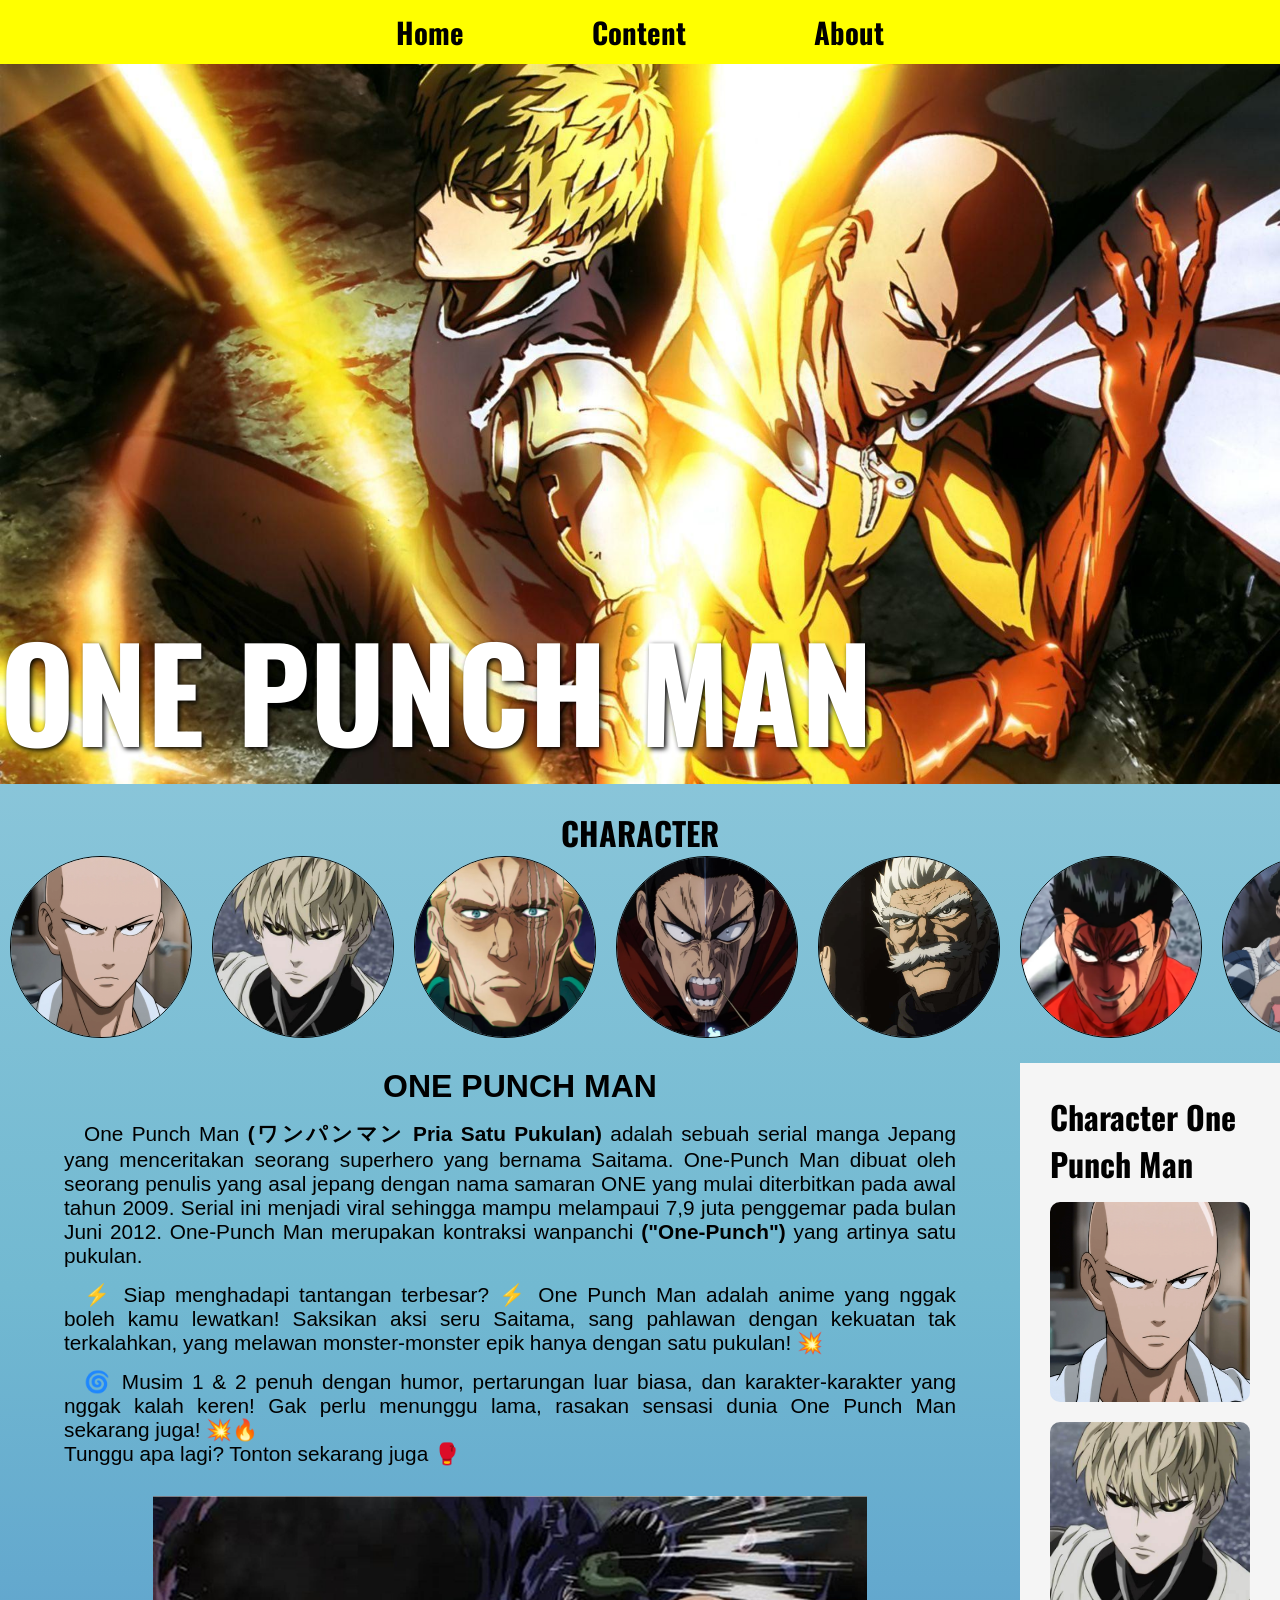
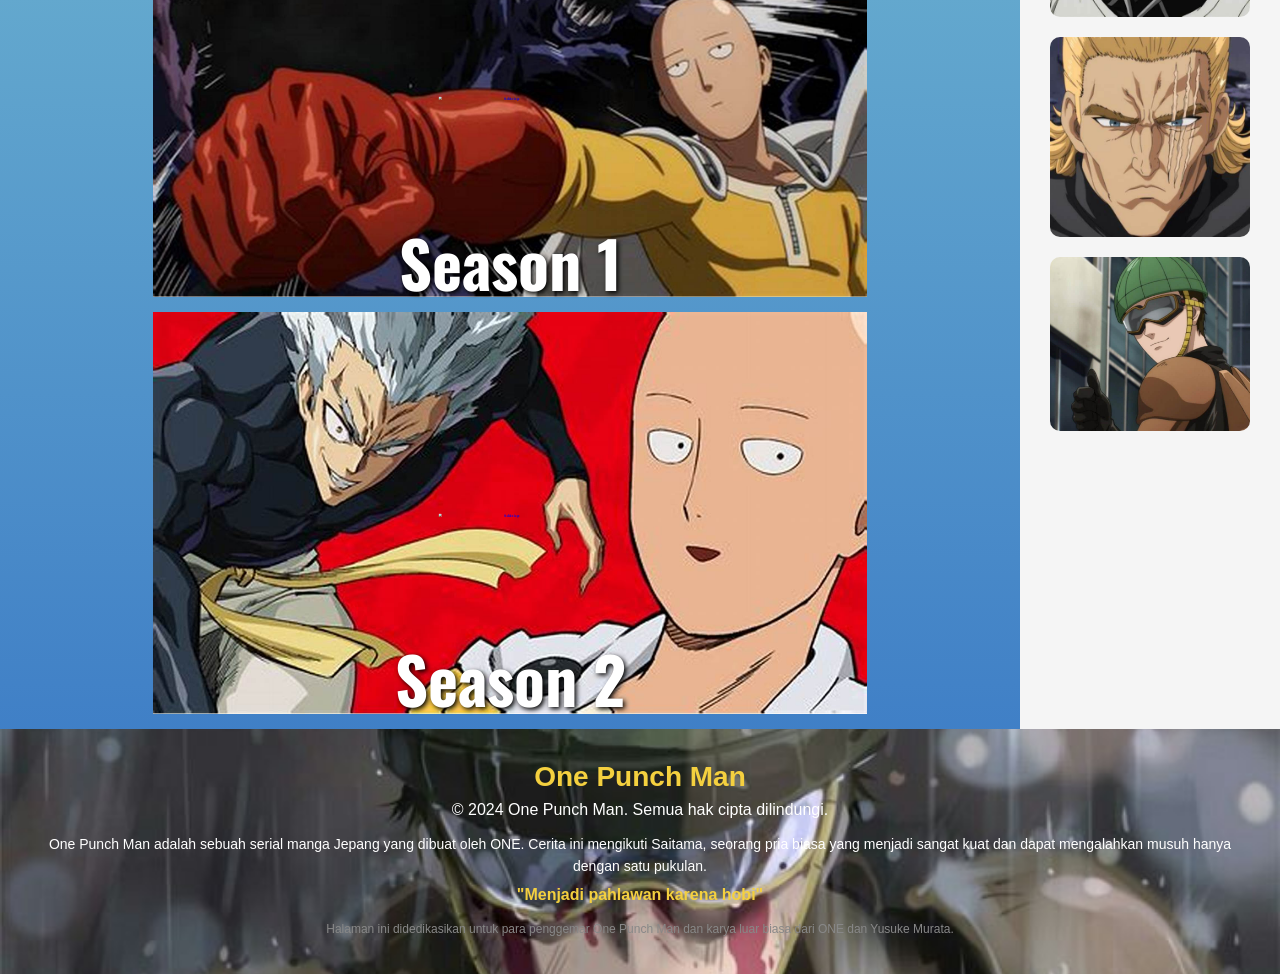
==== home.html @ 1910bdb8 "first commit" ====
<!DOCTYPE html>
<html lang="en">

<head>
    <meta charset="UTF-8">
    <meta name="viewport" content="width=device-width, initial-scale=1.0">
    <!-- style css -->
    <link rel="stylesheet" href="style.css">
    <link rel="stylesheet" href="foot.css">
    <link rel="stylesheet" href="media.css">
    <!-- font -->
    <link href="https://fonts.googleapis.com/css2?family=Oswald&family=Bebas+Neue&display=swap" rel="stylesheet">
    <title>One Punch Man</title>
</head>

<body>

    <!-- navigasi -->
    <header>
        <nav>
            <a href="#content">Home</a>
            <a href="#article">Content</a>
            <a href="#footer">About</a>
        </nav>
    </header>


    <!-- content -->
    <main>
        <div id="content">

            <!-- cover -->
            <div class="cover">
                <div></div>
                <img src="cover.jpg" alt="web cover">
                <h1 class="judul">ONE PUNCH MAN</h1>
            </div>


            <!-- article -->
            <h2>CHARACTER</h2>
            <img src="model/saitama.png" class="saitama" alt="saitama">
            <div class="article1" id="article">
                <img src="model/model1.jpg" title="saitama" alt="saitama" class="hero" onclick="hero()">
                <img src="model/model2.jpg" title="genos" alt="genos">
                <img src="model/model3.jpg" title="king" alt="king">
                <img src="model/model4.jpg" title="atomic samourai" alt="atomic samourai">
                <img src="model/model5.jpg" title="silver fang" alt="silver fang">
                <img src="model/model6.jpg" title="metal bat" alt="metal bat">
                <img src="model/model7.jpg" title="puri puri prison" alt="puri puri prison">
                <img src="model/model8.jpg" title="child emperor" alt="child emperor">
                <img src="model/model9.jpg" title="tatsumaki" alt="tatsumaki">
                <img src="model/model10.jpg" title="blast" alt="blast">
                <img src="model/model11.jpg" title="metal knight" alt="metal knight">
                <img src="model/model12.jpg" title="watchman dog" alt="watchman dog">
                <img src="model/model13.jpg" title="superalloy blackluster" alt="superalloy blackluster">
                <img src="model/model14.jpg" title="mumen rider" alt="mumen rider">
            </div>


            <!-- article -->
            <div class="side">
                <div class="side2">
                    <div class="article2">
                        <h2>ONE PUNCH MAN</h2>
                        <p>One Punch Man <b>(ワンパンマン Pria Satu Pukulan)</b> adalah sebuah serial manga Jepang yang
                            menceritakan
                            seorang
                            superhero yang bernama Saitama. One-Punch Man dibuat oleh seorang penulis yang asal jepang
                            dengan
                            nama samaran ONE yang mulai diterbitkan pada awal tahun 2009. Serial ini menjadi viral
                            sehingga mampu melampaui 7,9 juta penggemar pada bulan Juni 2012. One-Punch Man merupakan
                            kontraksi wanpanchi <b>("One-Punch")</b> yang artinya satu pukulan.</p>
                        <p>⚡ Siap menghadapi tantangan terbesar? ⚡
                            One Punch Man adalah anime yang nggak boleh kamu lewatkan! Saksikan aksi seru Saitama, sang
                            pahlawan dengan kekuatan tak terkalahkan, yang melawan monster-monster epik hanya dengan
                            satu pukulan! 💥</p>

                        <p> 🌀 Musim 1 & 2 penuh dengan humor, pertarungan luar biasa, dan karakter-karakter yang nggak
                            kalah keren! Gak perlu menunggu lama, rasakan sensasi dunia One Punch Man sekarang juga!
                            💥🔥<br>
                            Tunggu apa lagi? Tonton sekarang juga 🥊</p>
                    </div>


                    <!-- article -->
                    <div class="article3">
                        <div class="video">
                            <a href="https://youtu.be/0gzK6Zs1zvA?si=QNOltk2V-QPDXYuG" title="Season 1">
                                <img src="yt/YTcover.jpg" alt="season 1">
                                <img class="youtube"
                                    src="https://upload.wikimedia.org/wikipedia/commons/4/42/YouTube_icon_%282013-2017%29.png"
                                    alt="YouTube Logo">
                                <div>Season 1</div>
                            </a>
                        </div>
                        <div class="video">
                            <a href="https://youtu.be/CQGV3Vy4M8s?si=779ySBwAUavzhb9b" title="Season 2">
                                <img src="yt/YTcover2.jpg" alt="season 1">
                                <img class="youtube"
                                    src="https://upload.wikimedia.org/wikipedia/commons/4/42/YouTube_icon_%282013-2017%29.png"
                                    alt="YouTube Logo">
                                <div>Season 2</div>
                            </a>
                        </div>
                    </div>
                </div>

                <!-- aside -->
                <aside>
                    <h2>Character One Punch Man</h2>
                    <div>
                        <img src="model/model1.jpg" alt="Saitama"  onclick="hero()">
                        <p><b>Saitama</b><br>
                            Sifat: Santai, humoris, dan selalu bosan dengan kekuatannya yang tak terbatas.<br>
                            Kekuatan: Dengan satu pukulan, dia bisa mengalahkan siapa pun. Tak ada musuh yang
                            sebanding.<br>
                            Rating: 10/10</p>
                    </div>
                    <div>
                        <img src="model/model2.jpg" alt="Genos">
                        <p><b>Genos</b><br>
                            Sifat: Serius, penuh dedikasi, dan memiliki tekad untuk membalas dendam.<br>
                            Kekuatan: Sebagai cyborg, dia dilengkapi dengan teknologi canggih dan kekuatan luar
                            biasa.<br>
                            Rating: 9/10</p>
                    </div>
                    <div>
                        <img src="model/model3a.jpg" alt="King">
                        <p><b>King</b><br>
                            Sifat: Palsu, pemalu, dan selalu gugup meski dikenal sebagai pahlawan terkuat.<br>
                            Kekuatan: Keberuntungan tidak terbatas, sangat berwibawa.<br>
                            Rating: 7/10</p>
                    </div>
                    <div>
                        <img src="model/model14.jpg" alt="Mumen Rider">
                        <p><b>Mumen Rider</b><br>
                            Sifat: Pemberani, tanpa henti, dan selalu siap melawan meski tanpa kekuatan super.<br>
                            Kekuatan: Tak memiliki kemampuan luar biasa, tapi keberaniannya tak tertandingi.<br>
                            Rating: 8/10</p>
                    </div>
                </aside>
            </div>
        </div>

        <div class="ads">
            <img src="yt/boros.png" alt="boros" class="boros" onclick="ads()">
            <img src="yt/garou.png" alt="garou" class="garou" onclick="ads2()">
        </div>
    </main>



    <!-- footer -->
    <footer id="footer">
        <h3>One Punch Man</h3>
        <p>© 2024 One Punch Man. Semua hak cipta dilindungi.</p>
        <p>One Punch Man adalah sebuah serial manga Jepang yang dibuat oleh ONE. Cerita ini mengikuti Saitama,
            seorang
            pria biasa yang menjadi sangat kuat dan dapat mengalahkan musuh hanya dengan satu pukulan.</p>
        <p>"Menjadi pahlawan karena hobi"</p>
        <p>Halaman ini didedikasikan untuk para penggemar One Punch Man dan karya luar biasa dari ONE dan Yusuke
            Murata.
        </p>
    </footer>


    <script>
        var img = document.querySelector('.boros');
        var img2 = document.querySelector('.garou');

        setTimeout(function () {
            img.style.display = 'block';
        }, 2.5 * 1000);

        // boros
        function ads() {
            img.style.animation = 'hidden 1s forwards';
            // garou
            setTimeout(function () {
                img.style.display = 'none';
                img2.style.display = 'block';
            }, 5 * 1000);
        }

        // garou
        function ads2() {
            img2.style.animation = 'hidden2 2s ease';
            setTimeout(function () {
                img2.style.display = 'none';
            }, 1 * 1000);
        }


        // saitama
        let HeroActive = false; // Flag untuk memeriksa status hero

        function hero() {
            if (HeroActive) {
                return; // Jika aktif, tidak jadi apa-apa
            }

            HeroActive = true; // animasi sedang berlangsung

            var saitama = document.querySelector('.saitama');
            saitama.style.display = 'block';
            saitama.style.animation = 'es 2s ease-in-out';
            saitama.style.left = 0;

            setTimeout(function () {
                saitama.style.display = 'none';
                HeroActive = false; // Animasi selesai, reset flag
            }, 2 * 1000);
        }
    </script>
</body>

</html>
---- style.css ----
/* html */
html {
    scroll-behavior: smooth;
}

* {
    margin: 0;
    padding: 0;
}

body {
    font-family: 'Oswald', sans-serif;
    overflow-y: auto;
    /* background-color: lightblue; */
    background: linear-gradient(lightblue, #72b9d1, #3472c4);
}

body::-webkit-scrollbar {
    display: none;
}


/* navigasi */
header {
    display: block;
    width: 100%;
    background-color: yellow;
    text-align: center;
    padding: 1.2vh 0;
    position: sticky;
    top: 0;
    z-index: 99;
}

header nav {
    display: inline-flex;
    gap: 10vw;
}

header nav a {
    text-decoration: none;
    cursor: pointer;
    color: black;
    transition: all 0.2s ease-out;
    font-size: 1.8em;
    font-weight: bold;
}

header nav a:hover {
    color: tomato;
}


/* judul */
h2 {
    font-size: 2em;
    margin: 20px auto 0;
    width: fit-content;
}


/* content */
main {
    display: block;
}

.cover {
    position: relative;
}

.cover img {
    width: 100%;
}

.judul {
    float: left;
    position: absolute;
    bottom: 5px;
    color: white;
    font-size: 10vw;
    font-weight: bold;
    text-shadow: 2px 2px 5px black;
}

/* article */
.article1 {
    display: flex;
    flex-direction: row;
    align-items: center;
    justify-items: center;
    width: 100%;
    overflow-x: scroll;
}


.article1::-webkit-scrollbar {
    display: none;
}

.article1 img {
    width: 20vh;
    height: 20vh;
    display: block;
    background-color: rgb(229, 255, 36);
    margin: 0 10px;
    border: 1px solid black;
    border-radius: 50%;
    object-fit: cover;
}


/* article */
.article2 {
    font-family: 'Gill Sans', 'Gill Sans MT', Calibri, 'Trebuchet MS', sans-serif;
    display: block;
    padding: 0 5vw;
    letter-spacing: 0px;
    /* line-height: 15px; */
    text-indent: 20px;
    text-align: justify;
    margin-top: 30px;
}

.article2 p {
    margin-top: 15px;
    font-size: 1.3em;
}


/* article */
.article3 {
    text-align: center;
    margin-top: 30px;
}

.article3 img {
    width: 70%;
}

.article3 .video {
    display: block;
    position: relative;
    margin-bottom: 10px;
    text-align: center;
}

.article3 .video a div {
    position: absolute;
    top: 90%;
    left: 50%;
    transform: translate(-50%, -50%);
    text-align: center;
    color: white;
    font-size: 5vw;
    font-weight: bold;
    text-shadow: 2px 2px 5px black;
}

.article3 .video a .youtube {
    position: absolute;
    top: 50%;
    left: 50%;
    transform: translate(-50%, -50%) scale(0.2);
    text-shadow: 0px 56px black;
}


/* monster ads */
main .ads {
    position: relative;
}

main .ads .boros {
    display: none;
    width: auto;
    height: 500px;
    position: fixed;
    top: 50vh;
    left: 50vw;
    z-index: 999;
    animation: boros 1.5s infinite ease-in-out;
    transition: transform 1s ease;
}

@keyframes boros {
    0% {
        transform: translate(0%, 10px);
    }

    50% {
        transform: translate(0%, -10px);
    }

    100% {
        transform: translate(0%, 10px);
    }
}

@keyframes hidden {
    0% {
        transform: scale(1);
        opacity: 1;
    }

    100% {
        transform: scale(0.5);
        opacity: 0;
        filter: blur(10px);
        visibility: hidden;
    }
}

main .ads .garou {
    display: none;
    width: auto;
    height: 800px;
    position: fixed;
    top: 0vh;
    left: 10vw;
    z-index: 999;
    animation: garou 1.5s infinite ease-in-out;
}

@keyframes garou {
    0% {
        transform: translate(0%, 10px);
    }

    50% {
        transform: translate(0%, -10px);
    }

    100% {
        transform: translate(0%, 10px);
    }
}

@keyframes hidden2 {
    0% {
        transform: scale(1) rotate(0deg);
    }

    100% {
        left: 100vw;
        top: 20vh;
        transform: scale(0.1) rotate(360deg);
        filter: blur(10px);
    }
}

/* saitama ads */
.hero {
    cursor: pointer;
}


.saitama {
    display: none;
    width: auto;
    height: 100vh;
    position: fixed;
    z-index: 1000;
}

@keyframes es {
    0% {
        top: 100vh;
    }

    15%, 75% {
        top: 0vh;
    }

    100% {
        top: 100vh;
    }
}
---- foot.css ----
/* side */
.side {
    display: flex;
}

/* aside */
aside {
    display: block;
    background-color: whitesmoke;
    padding: 10px 30px;
    margin-top: 25px;
}

aside h2 {
    margin-bottom: 15px;
}

aside div {
    display: flex;
    position: relative;
    margin-bottom: 20px;
}

aside div img {
    width: 200px;
    border-radius: 10px;
    transition: all 0.5s ease;
}

aside div p {
    font-size: 1vw;
    background-color: rgba(0, 0, 0, 0.5);
    color: white;
    position: absolute;
    top: 50%;
    left: 50%;
    transform: translate(-50%, -50%);
    width: 100%;
    padding: 1vw;
    box-sizing: border-box;
    opacity: 0;
    border-radius: 10px;
    transition: all 0.3s ease;
}

aside div:hover img {
    cursor: default;
    filter: blur(5px);
}

aside div:hover p {
    cursor: text;
    opacity: 1;
}


/* footer */
footer {
    color: #fff;
    text-align: center;
    padding: 2em 1.5em;
    font-family: Arial, sans-serif;
    background-image: url('yt/mumen.jpg');
    background-size: cover;
    background-position: center;
    background-repeat: no-repeat;
}

footer h3 {
    margin: 0;
    font-size: 1.75em;
    font-weight: bold;
    color: #f4d03f;
}

footer p {
    font-size: 1em;
    margin: 0.5em 0;
}


footer p:nth-of-type(2) {
    font-size: 0.875em;
    line-height: 1.6;
    margin-top: 1em;
}

footer p:nth-of-type(3) {
    color: #f4d03f;
    font-weight: bold;
}

footer p:nth-of-type(4) {
    font-size: 0.75em;
    color: #888;
    margin-top: 1.5em;
}
---- media.css ----
/* handphone media */
@media (max-width: 599px) {
    main {
        font-size: 70%;
    }

    header nav a {
        font-size: 1em;
    }

    .article1 img {
        width: 15vh;
        height: 15vh;
    }

    .side {
        display: block;
    }

    /* aside */
    aside {
        background-color: whitesmoke;
        padding: 10px 6vw;
        margin-top: 25px;
    }

    aside h2 {
        margin-bottom: 30px;
    }

    aside div {
        display: flex;
        margin-bottom: 15px;
        border: none;
    }

    aside div img {
        width: 50%;
        height: auto;
        border-radius: 10px 0 0 10px;
    }

    aside div p {
        font-family: 'Gill Sans', 'Gill Sans MT', Calibri, 'Trebuchet MS', sans-serif;
        font-size: 3vw;
        color: white;
        position: relative;
        transform: translate(-100%);
        width: 100%;
        padding: 1vw;
        opacity: 1;
        border-radius: 0 10px 10px 0;
        border-left: 2px dashed white;
    }

    aside div p b {
        font-size: 1.5em;
    }

    aside div:hover img,
    aside div:hover p {
        cursor: default;
        filter: blur(0);
    }

    /* footer */
    footer {
        font-size: 70%;
    }

    .saitama {
        height: 50%;
    }
}


/* tablet */
@media (min-width: 600px) and (max-width: 1000px) {
    main {
        font-size: 80%;
    }

    header nav a {
        font-size: 1.3em;
    }

    .article1 img {
        width: 18vh;
        height: 18vh;
    }

    .article3 img {
        width: 80%;
    }

    .side {
        display: flex;
    }

    /* aside */
    aside {
        background-color: whitesmoke;
        padding: 10px 20px;
        margin-top: 25px;
    }

    aside h2 {
        margin-bottom: 30px;
    }

    aside div {
        display: block;
        margin-bottom: 15px;
        border: 2px solid black;
        border-radius: 6px;
    }

    aside div img {
        width: 250px;
        height: 100px;
        border-radius: 5px 5px 0 0;
        object-fit: cover;
    }

    aside div p {
        font-family: 'Gill Sans', 'Gill Sans MT', Calibri, 'Trebuchet MS', sans-serif;
        font-size: 1.5vw;
        color: white;
        position: relative;
        transform: translate(-50%);
        width: 100%;
        padding: 1vw;
        opacity: 1;
        border-radius: 0 0 5px 5px;
        /* border-top: 2px dashed white; */
    }

    aside div p b {
        font-size: 1.5em;
    }

    aside div:hover img,
    aside div:hover p {
        cursor: default;
        filter: blur(0);
    }

    /* footer */
    footer {
        font-size: 90%;
    }

    .saitama {
        height: 70%;
    }
}


/* desktop */
@media (min-width: 1001px) {}
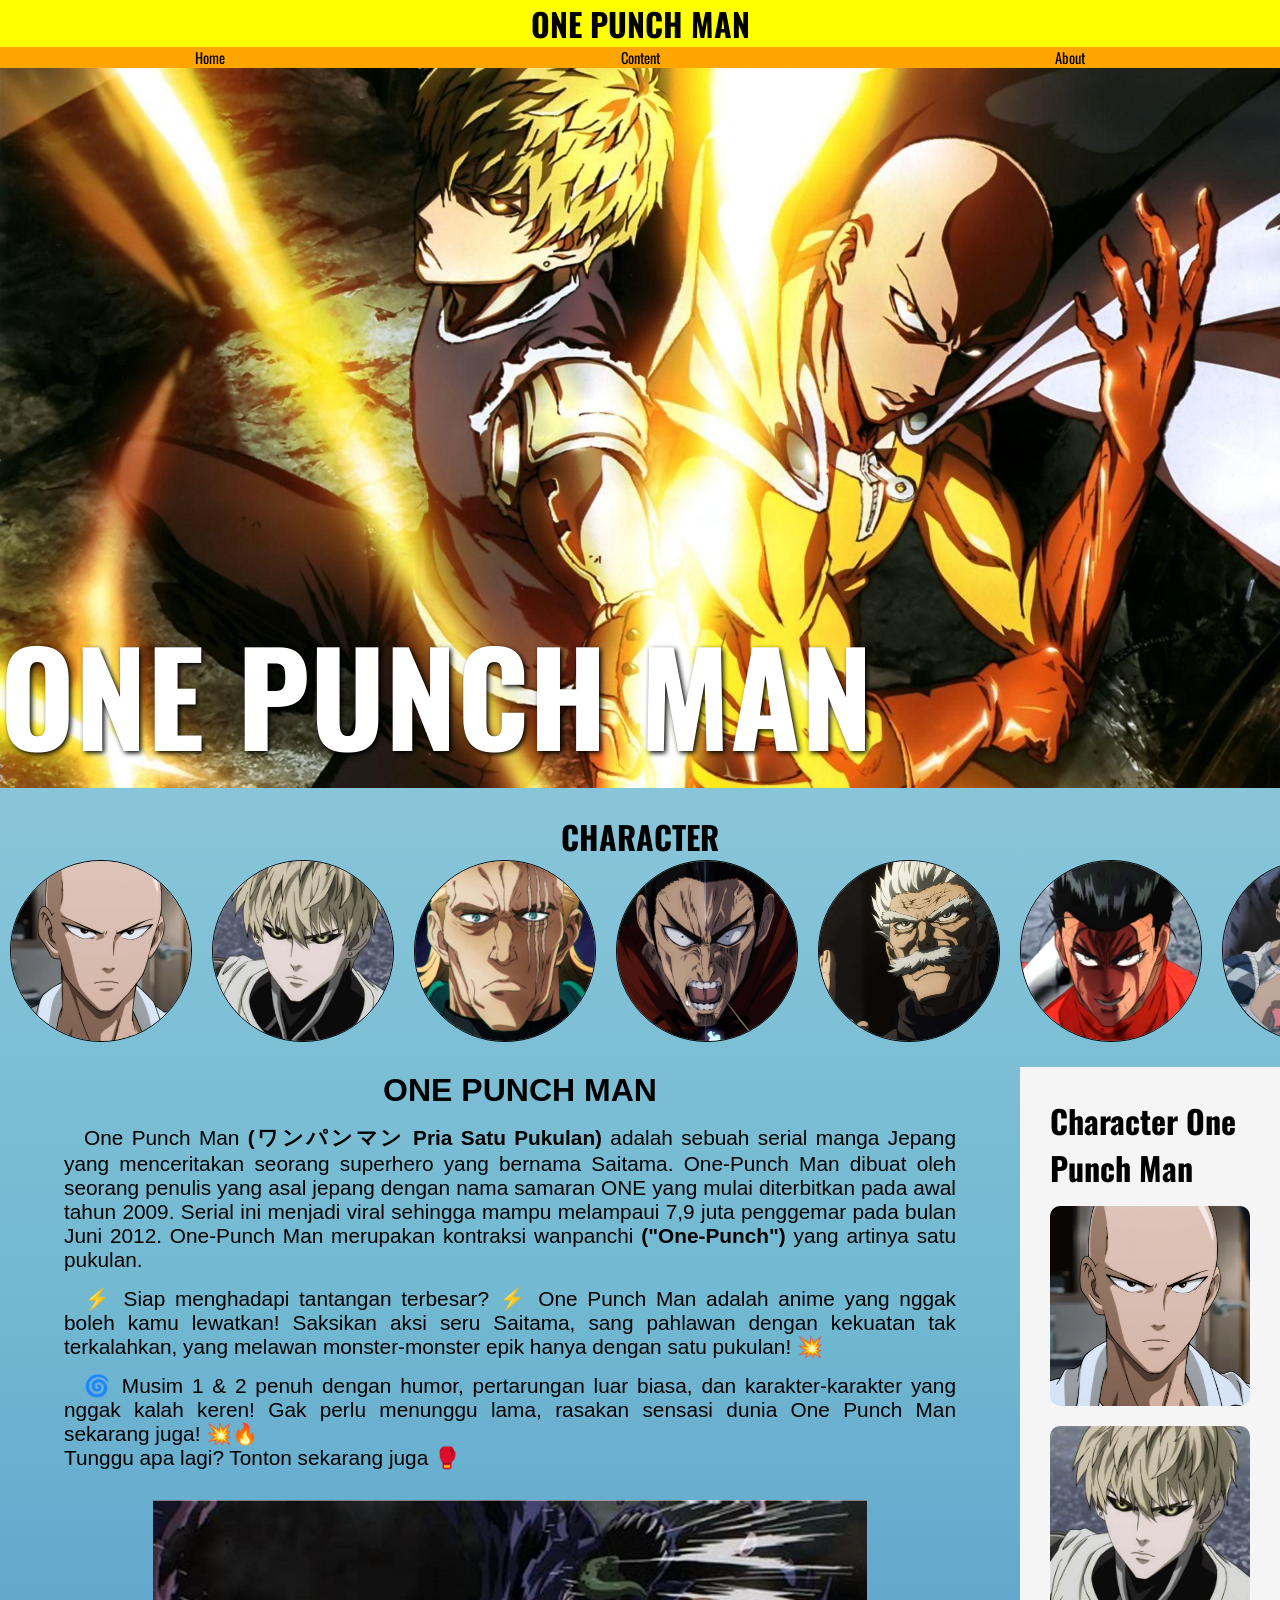
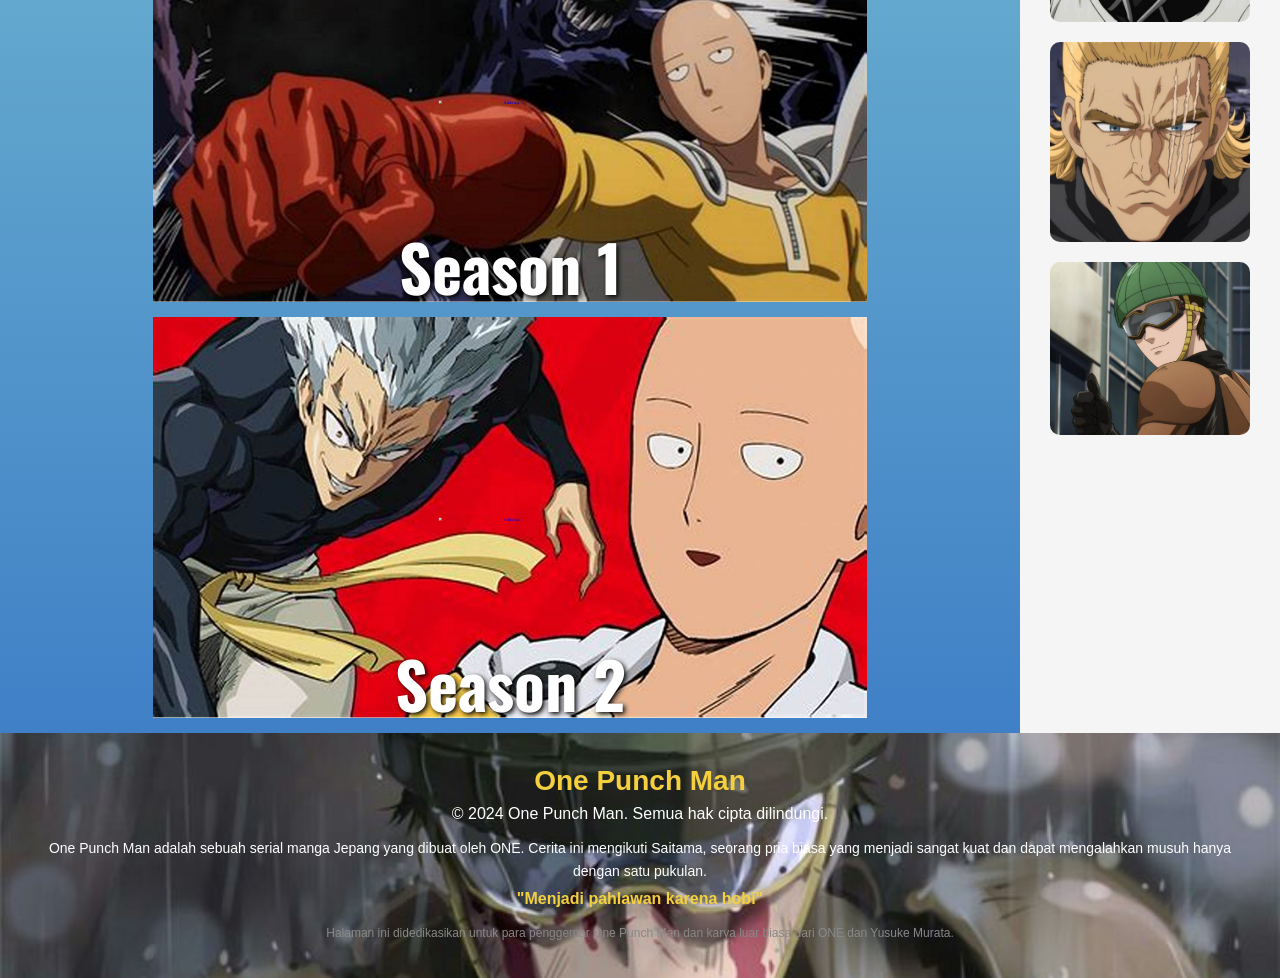
==== commit 2af83af4: "header" ====
--- a/home.html
+++ b/home.html
@@ -16,18 +16,19 @@
 <body>
 
     <!-- navigasi -->
-    <header>
-        <nav>
-            <a href="#content">Home</a>
-            <a href="#article">Content</a>
-            <a href="#footer">About</a>
-        </nav>
+    <header id="content">
+        <h1>ONE PUNCH MAN</h1>
     </header>
+    <nav>
+        <a href="#content">Home</a>
+        <a href="#article">Content</a>
+        <a href="#footer">About</a>
+    </nav>
 
 
     <!-- content -->
     <main>
-        <div id="content">
+        <div>
 
             <!-- cover -->
             <div class="cover">
--- a/style.css
+++ b/style.css
@@ -22,32 +22,33 @@
 
 /* navigasi */
 header {
-    display: block;
-    width: 100%;
     background-color: yellow;
     text-align: center;
-    padding: 1.2vh 0;
+}
+
+nav {
+    width: 100%;
+    display: flex;
+    text-align: center;
+    font-size: 0.7em;
+    background-color: orange;
     position: sticky;
-    top: 0;
+    top: -1px;
+    gap: 10px;
     z-index: 99;
 }
 
-header nav {
-    display: inline-flex;
-    gap: 10vw;
-}
-
-header nav a {
+nav a {
+    width: 100%;
+    font-size: 1.3em;
     text-decoration: none;
     cursor: pointer;
     color: black;
     transition: all 0.2s ease-out;
-    font-size: 1.8em;
-    font-weight: bold;
-}
-
-header nav a:hover {
-    color: tomato;
+}
+
+nav a:hover {
+    color: white;
 }
 
 
@@ -267,7 +268,8 @@
         top: 100vh;
     }
 
-    15%, 75% {
+    15%,
+    75% {
         top: 0vh;
     }
 
